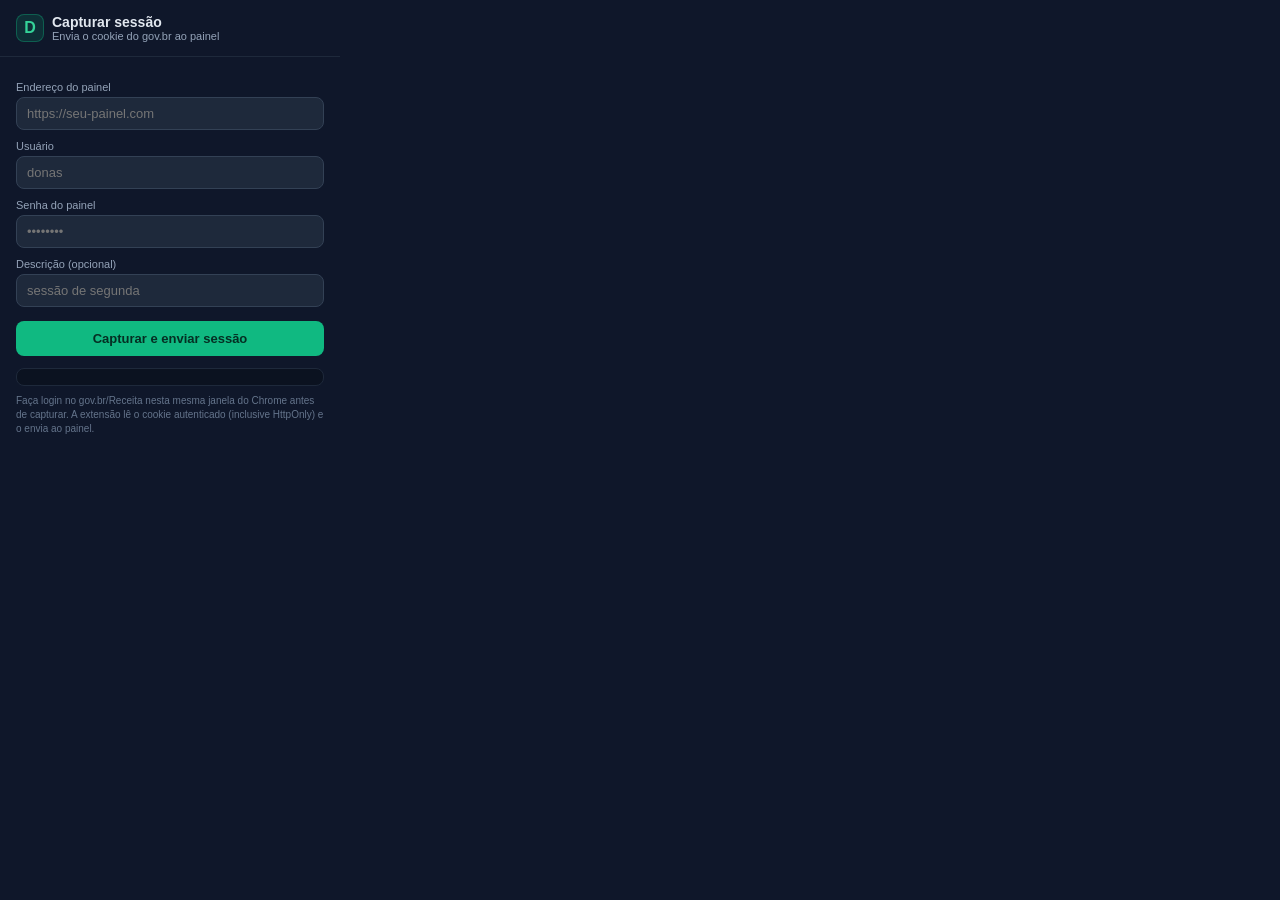
==== extensao-sessao/popup.html @ 90db82c6 "checkpoint before testing_agent_full_stack Emergent-Commit-Key: a120b650c01bc8cbe69e28107e638d4b5eda" ====
<!doctype html>
<html lang="pt-BR">
<head>
  <meta charset="utf-8" />
  <style>
    * { box-sizing: border-box; font-family: -apple-system, Segoe UI, Roboto, sans-serif; }
    body { width: 340px; margin: 0; background: #0f172a; color: #e2e8f0; }
    .top { display: flex; align-items: center; gap: 8px; padding: 14px 16px; border-bottom: 1px solid #1e293b; }
    .top .dot { width: 28px; height: 28px; border-radius: 8px; background: rgba(16,185,129,.15); border: 1px solid rgba(16,185,129,.35); display: flex; align-items: center; justify-content: center; color: #34d399; font-weight: 700; }
    .top h1 { font-size: 14px; margin: 0; }
    .top p { font-size: 11px; margin: 0; color: #94a3b8; }
    .body { padding: 14px 16px; }
    label { display: block; font-size: 11px; color: #94a3b8; margin: 10px 0 4px; }
    input { width: 100%; background: #1e293b; border: 1px solid #334155; border-radius: 8px; padding: 8px 10px; color: #fff; font-size: 13px; }
    input:focus { outline: none; border-color: #10b981; }
    button { width: 100%; margin-top: 14px; background: #10b981; color: #052e23; border: none; border-radius: 8px; padding: 10px; font-size: 13px; font-weight: 700; cursor: pointer; }
    button:disabled { opacity: .6; cursor: default; }
    #log { margin-top: 12px; font-size: 11px; line-height: 1.5; max-height: 140px; overflow-y: auto; white-space: pre-wrap; background: #0b1220; border: 1px solid #1e293b; border-radius: 8px; padding: 8px 10px; color: #cbd5e1; }
    .ok { color: #34d399; }
    .err { color: #f87171; }
    .hint { font-size: 10px; color: #64748b; margin-top: 8px; line-height: 1.4; }
  </style>
</head>
<body>
  <div class="top">
    <div class="dot">D</div>
    <div>
      <h1>Capturar sessão</h1>
      <p>Envia o cookie do gov.br ao painel</p>
    </div>
  </div>
  <div class="body">
    <label>Endereço do painel</label>
    <input id="painel" placeholder="https://seu-painel.com" />

    <label>Usuário</label>
    <input id="usuario" placeholder="donas" />

    <label>Senha do painel</label>
    <input id="senha" type="password" placeholder="••••••••" />

    <label>Descrição (opcional)</label>
    <input id="descricao" placeholder="sessão de segunda" />

    <button id="enviar">Capturar e enviar sessão</button>
    <div id="log"></div>
    <p class="hint">Faça login no gov.br/Receita nesta mesma janela do Chrome antes de capturar. A extensão lê o cookie autenticado (inclusive HttpOnly) e o envia ao painel.</p>
  </div>
  <script src="popup.js"></script>
</body>
</html>
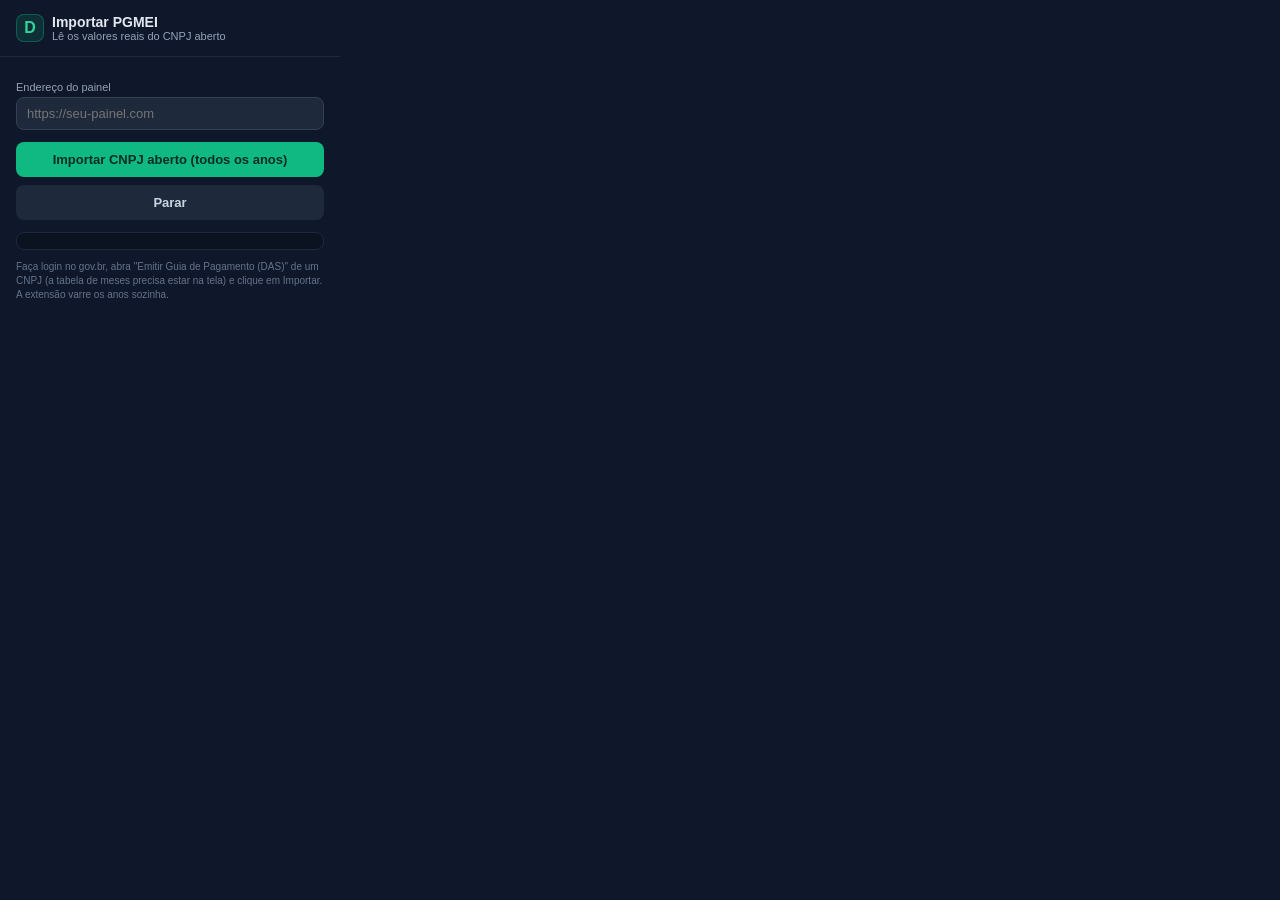
==== commit d6f2965d: "A engrenagem está configurada no modelo correto, com o backend de importação confirmado (`4 períodos" ====
--- a/extensao-sessao/popup.html
+++ b/extensao-sessao/popup.html
@@ -13,38 +13,29 @@
     label { display: block; font-size: 11px; color: #94a3b8; margin: 10px 0 4px; }
     input { width: 100%; background: #1e293b; border: 1px solid #334155; border-radius: 8px; padding: 8px 10px; color: #fff; font-size: 13px; }
     input:focus { outline: none; border-color: #10b981; }
-    button { width: 100%; margin-top: 14px; background: #10b981; color: #052e23; border: none; border-radius: 8px; padding: 10px; font-size: 13px; font-weight: 700; cursor: pointer; }
+    button { width: 100%; margin-top: 12px; background: #10b981; color: #052e23; border: none; border-radius: 8px; padding: 10px; font-size: 13px; font-weight: 700; cursor: pointer; }
+    button.sec { background: #1e293b; color: #cbd5e1; margin-top: 8px; }
     button:disabled { opacity: .6; cursor: default; }
-    #log { margin-top: 12px; font-size: 11px; line-height: 1.5; max-height: 140px; overflow-y: auto; white-space: pre-wrap; background: #0b1220; border: 1px solid #1e293b; border-radius: 8px; padding: 8px 10px; color: #cbd5e1; }
-    .ok { color: #34d399; }
-    .err { color: #f87171; }
-    .hint { font-size: 10px; color: #64748b; margin-top: 8px; line-height: 1.4; }
+    #log { margin-top: 12px; font-size: 11px; line-height: 1.5; max-height: 170px; overflow-y: auto; white-space: pre-wrap; background: #0b1220; border: 1px solid #1e293b; border-radius: 8px; padding: 8px 10px; color: #cbd5e1; }
+    .ok { color: #34d399; } .err { color: #f87171; }
+    .hint { font-size: 10px; color: #64748b; margin-top: 10px; line-height: 1.4; }
   </style>
 </head>
 <body>
   <div class="top">
     <div class="dot">D</div>
     <div>
-      <h1>Capturar sessão</h1>
-      <p>Envia o cookie do gov.br ao painel</p>
+      <h1>Importar PGMEI</h1>
+      <p>Lê os valores reais do CNPJ aberto</p>
     </div>
   </div>
   <div class="body">
     <label>Endereço do painel</label>
     <input id="painel" placeholder="https://seu-painel.com" />
-
-    <label>Usuário</label>
-    <input id="usuario" placeholder="donas" />
-
-    <label>Senha do painel</label>
-    <input id="senha" type="password" placeholder="••••••••" />
-
-    <label>Descrição (opcional)</label>
-    <input id="descricao" placeholder="sessão de segunda" />
-
-    <button id="enviar">Capturar e enviar sessão</button>
+    <button id="importar">Importar CNPJ aberto (todos os anos)</button>
+    <button id="parar" class="sec">Parar</button>
     <div id="log"></div>
-    <p class="hint">Faça login no gov.br/Receita nesta mesma janela do Chrome antes de capturar. A extensão lê o cookie autenticado (inclusive HttpOnly) e o envia ao painel.</p>
+    <p class="hint">Faça login no gov.br, abra "Emitir Guia de Pagamento (DAS)" de um CNPJ (a tabela de meses precisa estar na tela) e clique em Importar. A extensão varre os anos sozinha.</p>
   </div>
   <script src="popup.js"></script>
 </body>
